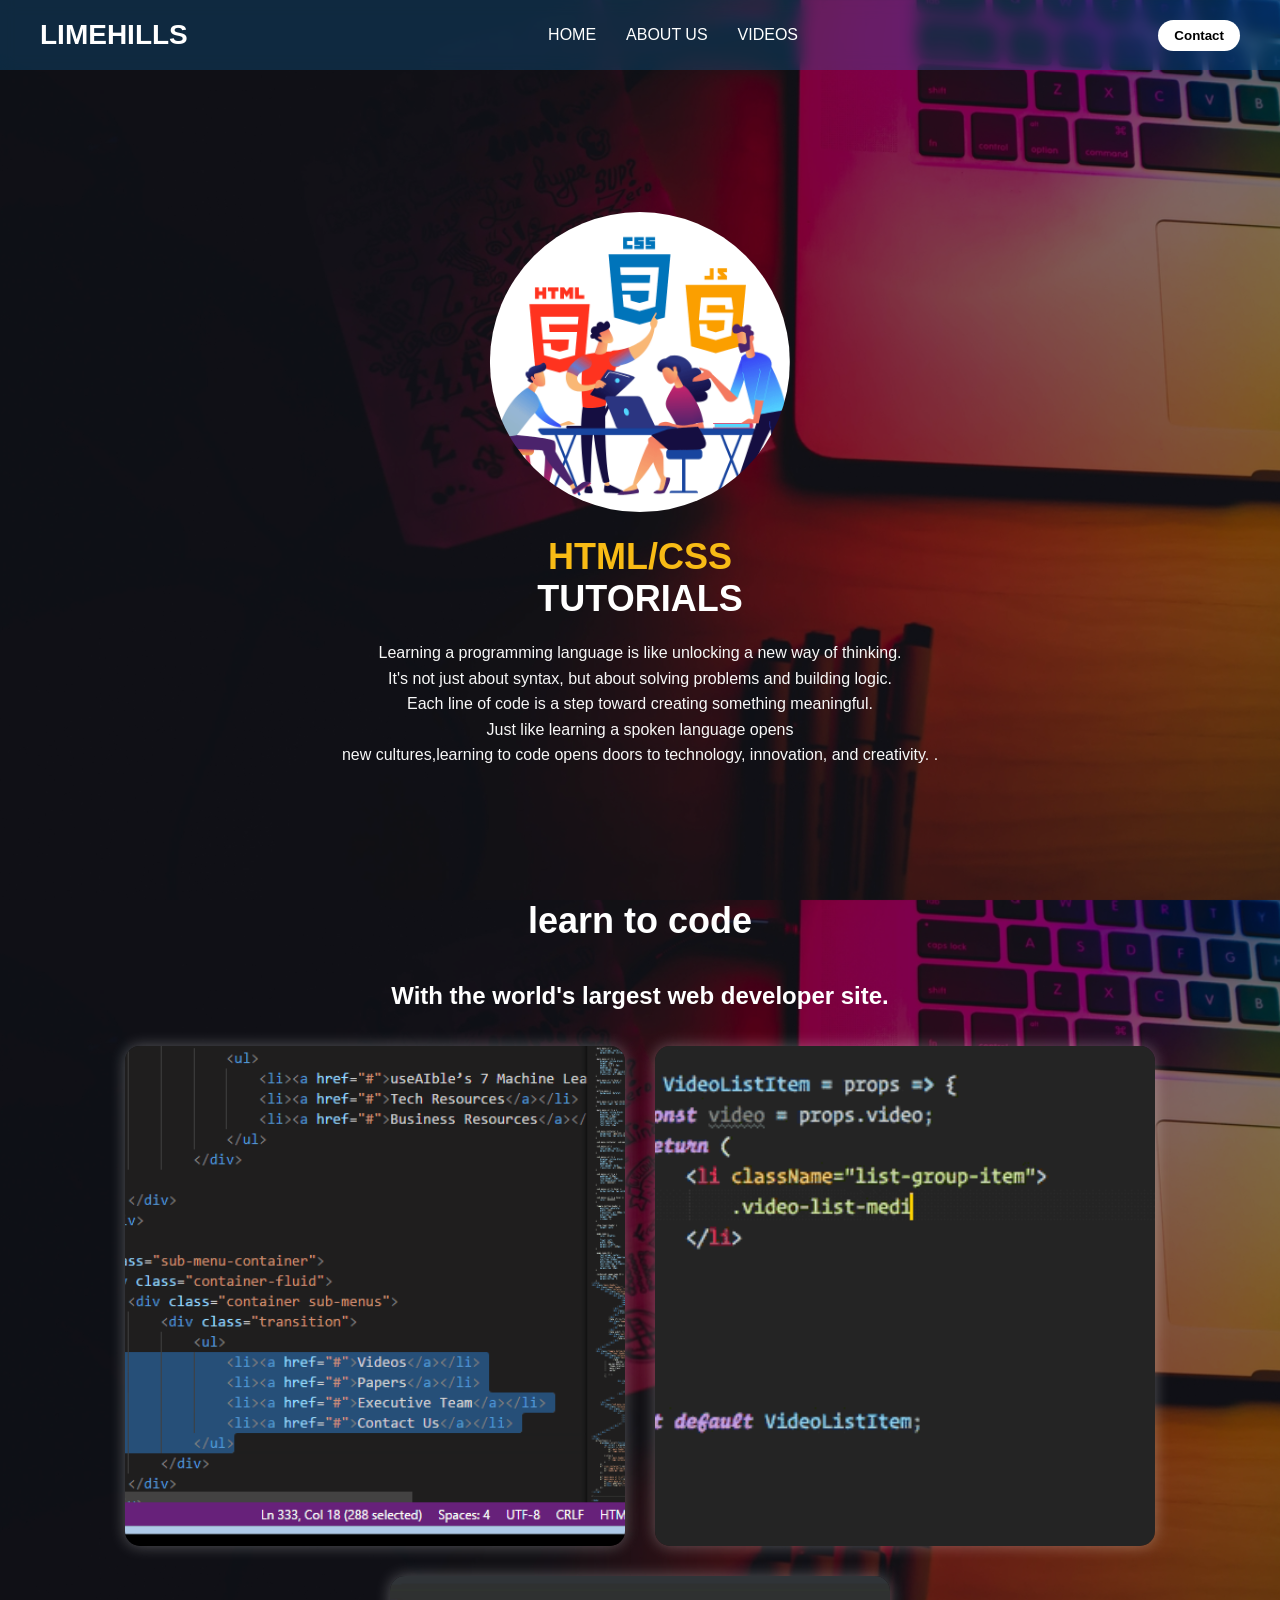
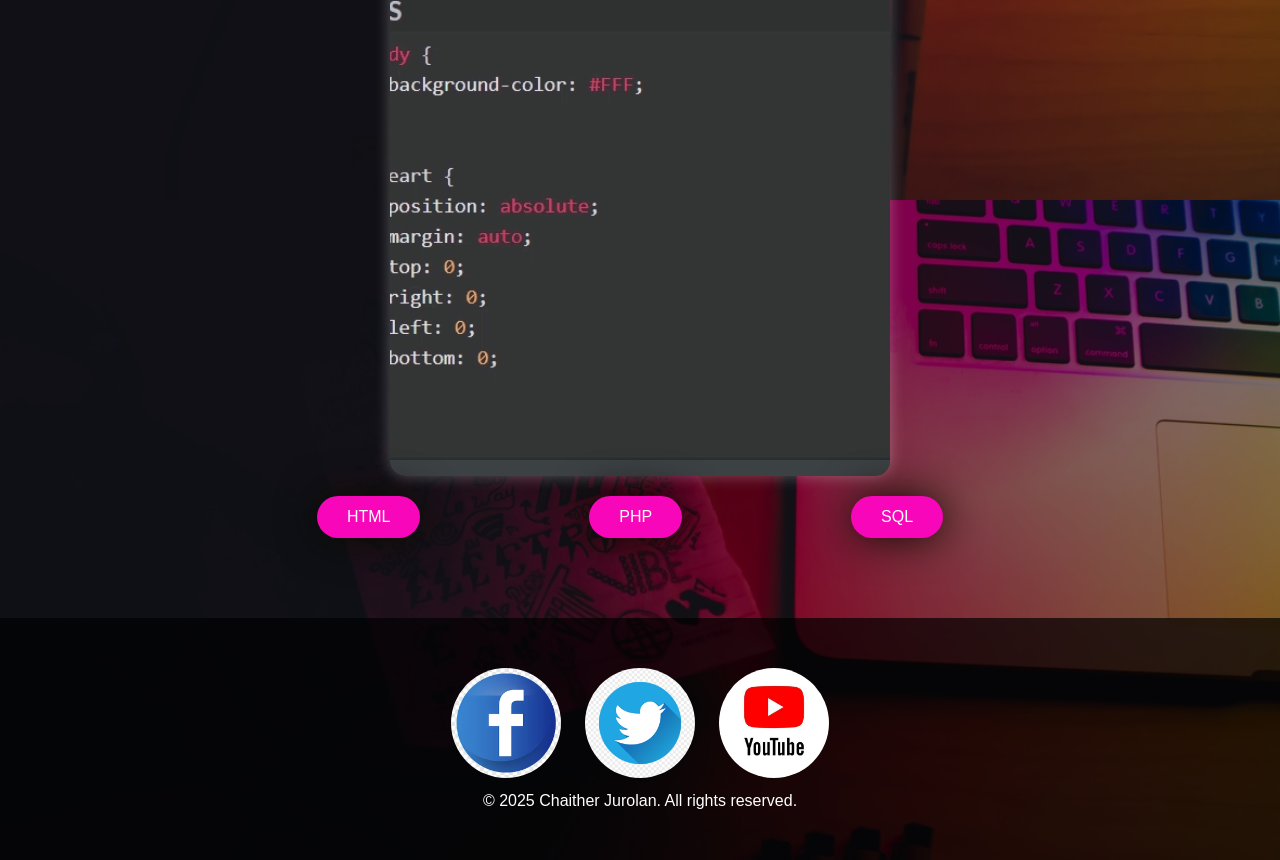
==== html.html @ ceeb7427 "chaither" ====
<!DOCTYPE html>
<html lang="en">
<head>
    <meta charset="UTF-8">
    <title>Webpage Design</title>
    <link rel="stylesheet" href="index.css">
    <meta name="viewport" content="width=device-width, initial-scale=1.0">
</head>
<body>

<div class="main">
    <div class="navbar">
        <div class="icon">
            <h2 class="logo">LIMEHILLS</h2>
        </div>

        <div class="menu">
            <ul>
                <li><a href="index.html">HOME</a></li>
                <li><a href="#">ABOUT US</a></li>
                <li><a href="#">VIDEOS</a></li>
            </ul>
        </div>

        <div class="search">
            <a href="https://search.arduino.cc/search?tab=&q=">
                <button class="btn">Contact</button>
            </a>
        </div>
    </div>

    

    <div class="content">
        <div class="image">
            <img src="photo/html.gif" alt="Profile" class="img">
        </div>


        <h1><span>HTML/CSS</span><br>TUTORIALS</h1>
        <p class="par">Learning a programming language is like unlocking a new way of thinking. <br>
            It's not just about syntax, but about solving problems and building logic. <br>
            Each line of code is a step toward creating something meaningful. <br>Just like learning a spoken language opens<br> 
            new cultures,learning to code opens doors to technology, innovation, and creativity.
.</p>

        
    </div>
</div>






  <section class="landing">
    <h1>learn to code</h1>
       <h2>With the world's largest web developer site.</h2><br><br>
    <div class="image-container">
      <div class="image-card">
        <img src="photo/html1.gif" alt="Image 1" ><a href="html.html"></a>
      </div>
      <div class="image-card">
        <img src="photo/html2.gif" alt="Image 2">
      </div>
      <div class="image-card">
        <img src="photo/html3.gif" alt="Image 3">
      </div>
    </div>

<div class="button-column">
  <a href="html.html" class="my-btn">HTML</a>
  <a href="php.html" class="my-btn">PHP</a>
  <a href="mysql.html" class="my-btn">SQL</a>
</div>


  

<footer class="footer">
    <div class="social-icons">
        <a href="https://www.facebook.com/chaither.jurolan.583" target="_blank" >
            <img src="photo/faceb.webp" alt="Facebook">
        </a>
        <a href="https://twitter.com" target="_blank">
            <img src="photo/twee.png" alt="Twitter">
        </a>
        <a href="https://youtube.com" target="_blank">
            <img src="photo/you.jpg" alt="YouTube">
        </a>
    </div>
    <p>&copy; 2025 Chaither Jurolan. All rights reserved.</p>
</footer>




</body>
</html>
---- index.css ----
* {
    margin: 0;
    padding: 0;
    box-sizing: border-box;
    font-family: 'Segoe UI', sans-serif;
}

body {
   
    width: 100%;
    background: linear-gradient(to top, rgba(0,0,0,0.5)50%,rgba(0,0,0,0.5)50%), url(photo/waj.jpg);
    background-position: center;
    background-size: cover;
    height: 100vh;
     overflow-x: hidden; 
    overflow-y: auto;    

}

.main {
   width: 100%;
    min-height: 100vh;
    position: relative;
    padding-bottom: 100px;
}

.navbar {
    width: 100%;
    height: 70px;
    display: flex;
    justify-content: space-between;
    align-items: center;
    background-color: rgba(15, 147, 235, 0.2);
    padding: 0 40px;
    backdrop-filter: blur(8px);
}

.icon .logo {
    font-size: 28px;
    font-weight: bold;
    color: #fff;
}

.menu ul {
    display: flex;
    list-style: none;
}

.menu ul li {
    margin: 0 15px;
}

.menu ul li a {
    text-decoration: none;
    color: white;
    font-size: 16px;
    transition: color 0.3s;
}

.menu ul li a:hover {
    color: #ffe600;
}

.search .btn {
    padding: 8px 16px;
    background-color: #fff;
    border: none;
    border-radius: 20px;
    cursor: pointer;
    font-weight: bold;
    transition: background-color 0.3s;
}

.search .btn:hover {
    background-color: #ffe600;
}

.content {
    position: absolute;
    top: 50%;
    left: 50%;
    transform: translate(-50%, -50%);
    text-align: center;
    max-width: 800px;
}

.img {
   margin-top: 100px;
    width: 300  px;
    height: 300px;
    border-radius: 50%;
    object-fit: cover;
    margin-bottom: 20px;
    
}



.content h1 {
    font-size: 36px;
    color: white;
}







.content h1 span {
    color: #f8bb15;
    font-weight: bold;
}



.par {
    font-size: 16px;
    color: #f8f8f8;
    margin: 20px 0;
    line-height: 1.6;
}

.cn {
    padding: 10px 25px;
    background-color: #fff;
    border: none;
    border-radius: 25px;
    font-size: 16px;
    cursor: pointer;
    transition: 0.3s;
}

.cn a {
    text-decoration: none;
    color: #333;
    font-weight: bold;
}

.cn:hover {
    background-color: #ffe600;
}

.footer {
    background-color: rgba(0, 0, 0, 0.7);
    padding: 50px ;
    text-align: center;
    color: #fff;
    width: 100%;
}

.social-icons {
    margin-bottom: 10px;
}

.social-icons a {
    margin: 0 10px;
    display: inline-block;
}

.social-icons img {
    width: 110px;
    height: 110px;
    transition: transform 0.3s;
    border-radius: 50%;
    
}

.social-icons img:hover {
    transform: scale(1.2);
}
.hover-image {
    position:inherit;
    margin-left:600px;
    top: 200px;
    width: 250px;
    height: auto;
    transition: all 0.3s ease;
    margin-bottom: 200px;

    
    
}

.hover-image img {
    width: 100%;
    height: auto;
    border-radius: 100px;
    transition: transform 0.2s ease, filter 0.2s ease;
  
}

.hover-image img:hover {
    transform: scale(1.05);
    filter: brightness(1.2);
    content: url('source.gif'); 
    border-radius: 50px;
}





.landing {
  text-align: center;
  color: #fff;
}

.landing h1 {
  margin-bottom: 40px;
  font-size: 36px;
}

.image-container {
  display: flex;
  gap: 30px;
  justify-content: center;
  flex-wrap: wrap;
}


.image-card {
  width: 500px;
  height: 500px;
  overflow: hidden;
  border-radius: 15px;
  box-shadow: 0 0 15px rgba(255, 255, 255, 0.3);
  transition: transform 0.3s ease;
}

.image-card img {
  width: 100%;
  height: 100%;
  object-fit: cover;
  transition: transform 0.3s ease;
  
}

.image-card:hover img {
  transform: scale(1.1); 
}

@media screen and (max-width: 1000px) {
  .image-container {
    flex-direction: column;
    align-items: center;
    margin-top: 100px;
  
  }
}

.button-column {
  position:relative;  
  top: 20px;
  bottom: 20px;
  right: 260px;
  display: flex;
  flex-direction: row;
  align-items:center;
  justify-content: space-around;
  max-width: 2000px;
  margin-left: 500px;
  gap: 15px;
  z-index: 1000;
  margin-bottom: 100px;
}

.my-btn {
  background: #f706ba;
  color: white;
  padding: 12px 30px;
  border: none;
  border-radius: 30px;
  box-shadow: 0 0 40px #0e0901;
  font-size: 16px;
  cursor: pointer;
  transition: 0.4s;
  text-decoration: none;   /* remove underline from <a> */
  display: inline-block;
}

.my-btn:hover {
  background: #00a8c6;
  box-shadow: 0 0 15px #c600b5, 0 0 30px #00c634;
   transform: scale(1.1); /* zoom in by 10% */
  box-shadow: 0 0 15px #c600b5, 0 0 30px #00c634;
}
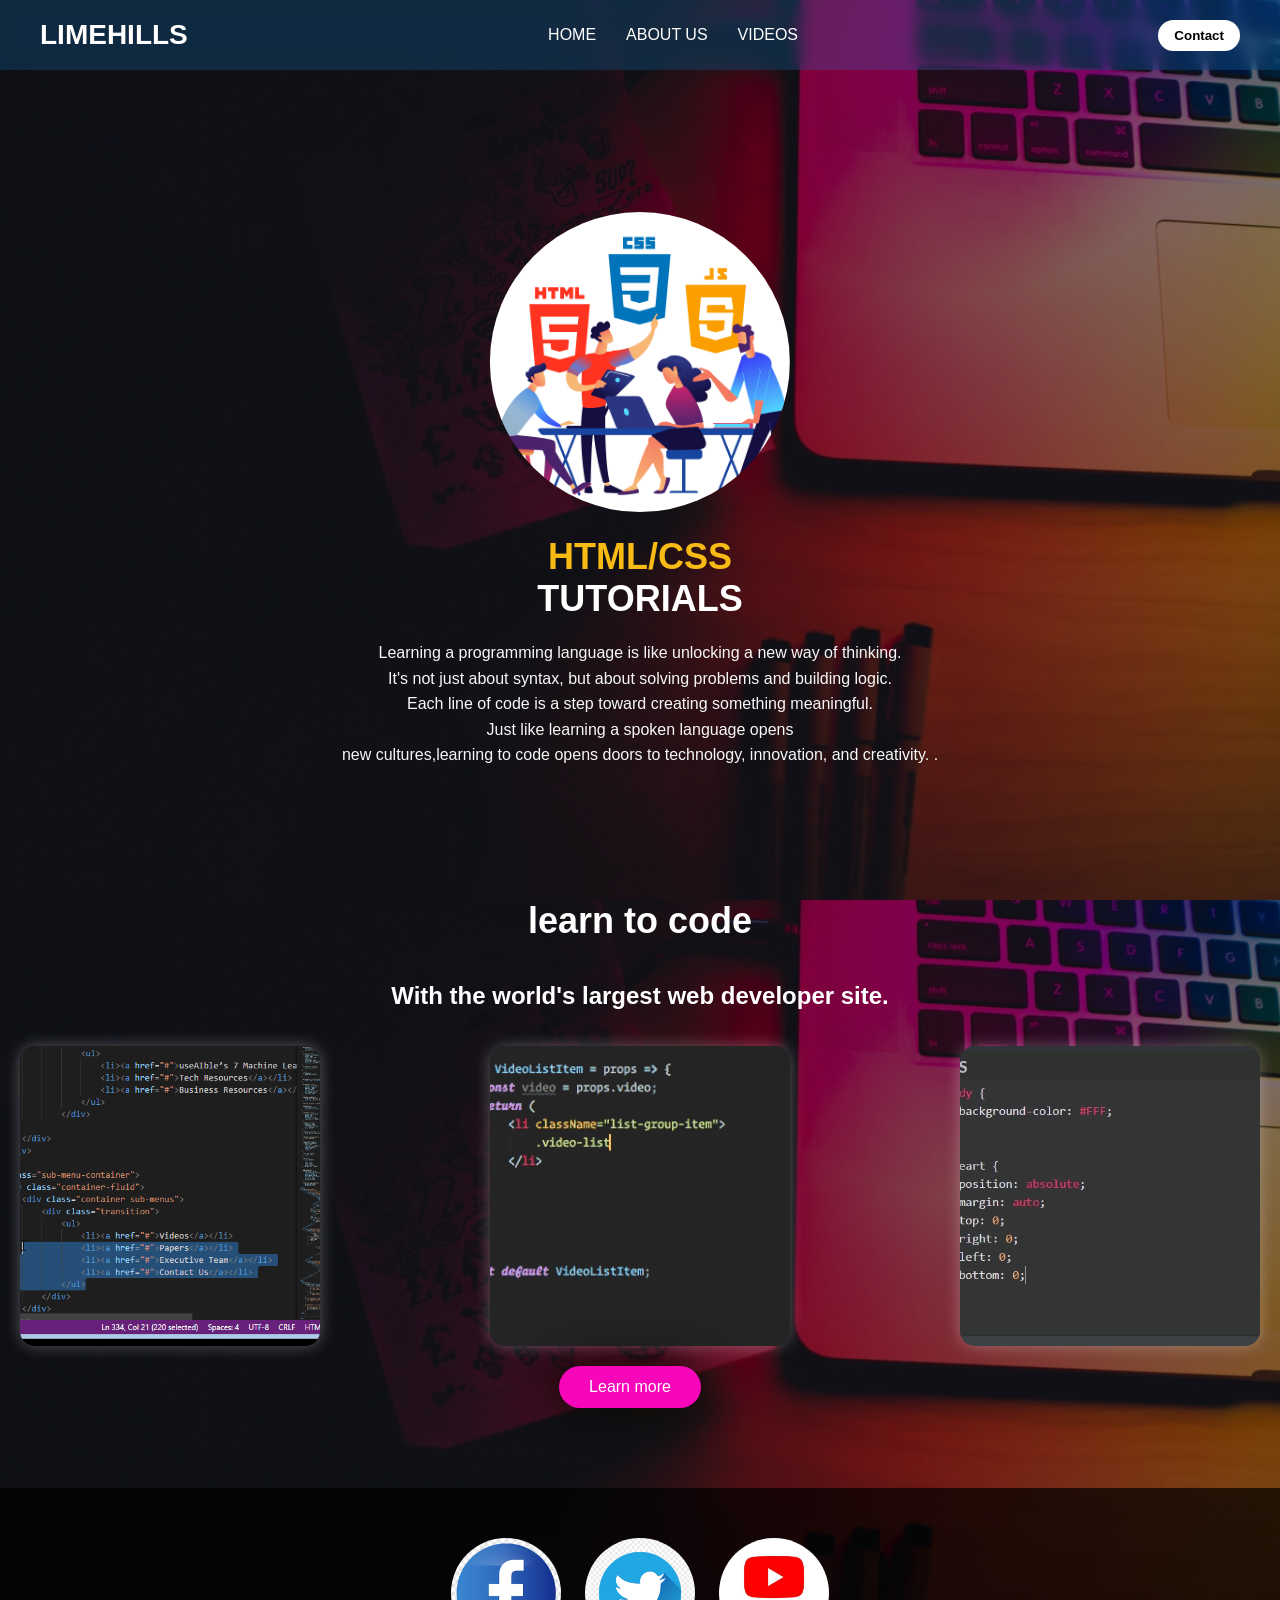
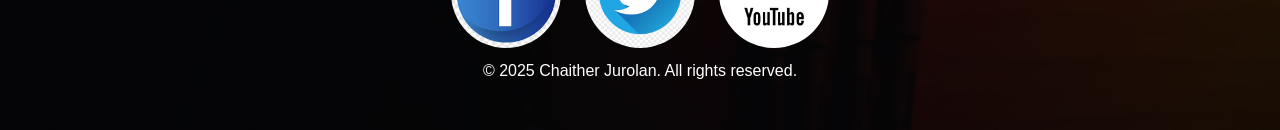
==== commit 47547773: "wala" ====
--- a/html.html
+++ b/html.html
@@ -3,7 +3,7 @@
 <head>
     <meta charset="UTF-8">
     <title>Webpage Design</title>
-    <link rel="stylesheet" href="index.css">
+    <link rel="stylesheet" href="html.css">
     <meta name="viewport" content="width=device-width, initial-scale=1.0">
 </head>
 <body>
@@ -17,8 +17,8 @@
         <div class="menu">
             <ul>
                 <li><a href="index.html">HOME</a></li>
-                <li><a href="#">ABOUT US</a></li>
-                <li><a href="#">VIDEOS</a></li>
+                <li><a href="about.html">ABOUT US</a></li>
+                <li><a href="videos.html">VIDEOS</a></li>
             </ul>
         </div>
 
@@ -69,9 +69,8 @@
     </div>
 
 <div class="button-column">
-  <a href="html.html" class="my-btn">HTML</a>
-  <a href="php.html" class="my-btn">PHP</a>
-  <a href="mysql.html" class="my-btn">SQL</a>
+  <a href="html.html" class="my-btn">Learn more</a>
+ 
 </div>
 
 
--- a/html.css
+++ b/html.css
@@ -0,0 +1,287 @@
+* {
+    margin: 0;
+    padding: 0;
+    box-sizing: border-box;
+    font-family: 'Segoe UI', sans-serif;
+}
+
+body {
+   
+    width: 100%;
+    background: linear-gradient(to top, rgba(0,0,0,0.5)50%,rgba(0,0,0,0.5)50%), url(photo/waj.jpg);
+    background-position: center;
+    background-size: cover;
+    height: 100vh;
+     overflow-x: hidden; 
+    overflow-y: auto;    
+
+}
+
+.main {
+   width: 100%;
+    min-height: 100vh;
+    position: relative;
+    padding-bottom: 100px;
+}
+
+.navbar {
+    width: 100%;
+    height: 70px;
+    display: flex;
+    justify-content: space-between;
+    align-items: center;
+    background-color: rgba(15, 147, 235, 0.2);
+    padding: 0 40px;
+    backdrop-filter: blur(8px);
+}
+
+.icon .logo {
+    font-size: 28px;
+    font-weight: bold;
+    color: #fff;
+}
+
+.menu ul {
+    display: flex;
+    list-style: none;
+}
+
+.menu ul li {
+    margin: 0 15px;
+}
+
+.menu ul li a {
+    text-decoration: none;
+    color: white;
+    font-size: 16px;
+    transition: color 0.3s;
+}
+
+.menu ul li a:hover {
+    color: #ffe600;
+}
+
+.search .btn {
+    padding: 8px 16px;
+    background-color: #fff;
+    border: none;
+    border-radius: 20px;
+    cursor: pointer;
+    font-weight: bold;
+    transition: background-color 0.3s;
+}
+
+.search .btn:hover {
+    background-color: #ffe600;
+}
+
+.content {
+    position: absolute;
+    top: 50%;
+    left: 50%;
+    transform: translate(-50%, -50%);
+    text-align: center;
+    max-width: 800px;
+}
+
+.img {
+   margin-top: 100px;
+    width: 300  px;
+    height: 300px;
+    border-radius: 50%;
+    object-fit: cover;
+    margin-bottom: 20px;
+    
+}
+
+
+
+.content h1 {
+    font-size: 36px;
+    color: white;
+}
+
+
+
+
+
+
+
+.content h1 span {
+    color: #f8bb15;
+    font-weight: bold;
+}
+
+
+
+.par {
+    font-size: 16px;
+    color: #f8f8f8;
+    margin: 20px 0;
+    line-height: 1.6;
+}
+
+.cn {
+    padding: 10px 25px;
+    background-color: #fff;
+    border: none;
+    border-radius: 25px;
+    font-size: 16px;
+    cursor: pointer;
+    transition: 0.3s;
+}
+
+.cn a {
+    text-decoration: none;
+    color: #333;
+    font-weight: bold;
+}
+
+.cn:hover {
+    background-color: #ffe600;
+}
+
+.footer {
+    background-color: rgba(0, 0, 0, 0.7);
+    padding: 50px ;
+    text-align: center;
+    color: #fff;
+    width: 100%;
+}
+
+.social-icons {
+    margin-bottom: 10px;
+}
+
+.social-icons a {
+    margin: 0 10px;
+    display: inline-block;
+}
+
+.social-icons img {
+    width: 110px;
+    height: 110px;
+    transition: transform 0.3s;
+    border-radius: 50%;
+    
+}
+
+.social-icons img:hover {
+    transform: scale(1.2);
+}
+.hover-image {
+    position:inherit;
+    margin-left:600px;
+    top: 200px;
+    width: 250px;
+    height: auto;
+    transition: all 0.3s ease;
+    margin-bottom: 200px;
+
+    
+    
+}
+
+.hover-image img {
+    width: 100%;
+    height: auto;
+    border-radius: 100px;
+    transition: transform 0.2s ease, filter 0.2s ease;
+  
+}
+
+.hover-image img:hover {
+    transform: scale(1.05);
+    filter: brightness(1.2);
+    content: url('source.gif'); 
+    border-radius: 50px;
+}
+
+
+
+
+
+.landing {
+  text-align: center;
+  color: #fff;
+}
+
+.landing h1 {
+  margin-bottom: 40px;
+  font-size: 36px;
+}
+
+.image-container {
+  display: flex;
+  gap: 170px;
+  justify-content: center;
+  flex-wrap: wrap;
+}
+
+
+.image-card {
+  width: 300px;
+  height: 300px;
+  overflow: hidden;
+  border-radius: 15px;
+  box-shadow: 0 0 15px rgba(255, 255, 255, 0.3);
+  transition: transform 0.3s ease;
+}
+
+.image-card img {
+  width: 100%;
+  height: 100%;
+  object-fit: cover;
+  transition: transform 0.3s ease;
+  
+}
+
+.image-card:hover img {
+  transform: scale(1.1); 
+}
+
+@media screen and (max-width: 1000px) {
+  .image-container {
+    flex-direction: column;
+    align-items: center;
+    margin-top: 100px;
+  
+  }
+}
+
+.button-column {
+  position:relative;  
+  top: 20px;
+  bottom: 20px;
+  right: 260px;
+  display: flex;
+  flex-direction: row;
+  align-items:center;
+  justify-content: space-around;
+  max-width: 2000px;
+  margin-left: 500px;
+  gap: 15px;
+  z-index: 1000;
+  margin-bottom: 100px;
+}
+
+.my-btn {
+  background: #f706ba;
+  color: white;
+  padding: 12px 30px;
+  border: none;
+  border-radius: 30px;
+  box-shadow: 0 0 40px #0e0901;
+  font-size: 16px;
+  cursor: pointer;
+  transition: 0.4s;
+  text-decoration: none;  
+  display: inline-block;
+}
+
+.my-btn:hover {
+  background: #00a8c6;
+  box-shadow: 0 0 15px #c600b5, 0 0 30px #00c634;
+   transform: scale(1.1); /* zoom in by 10% */
+  box-shadow: 0 0 15px #c600b5, 0 0 30px #00c634;
+}
